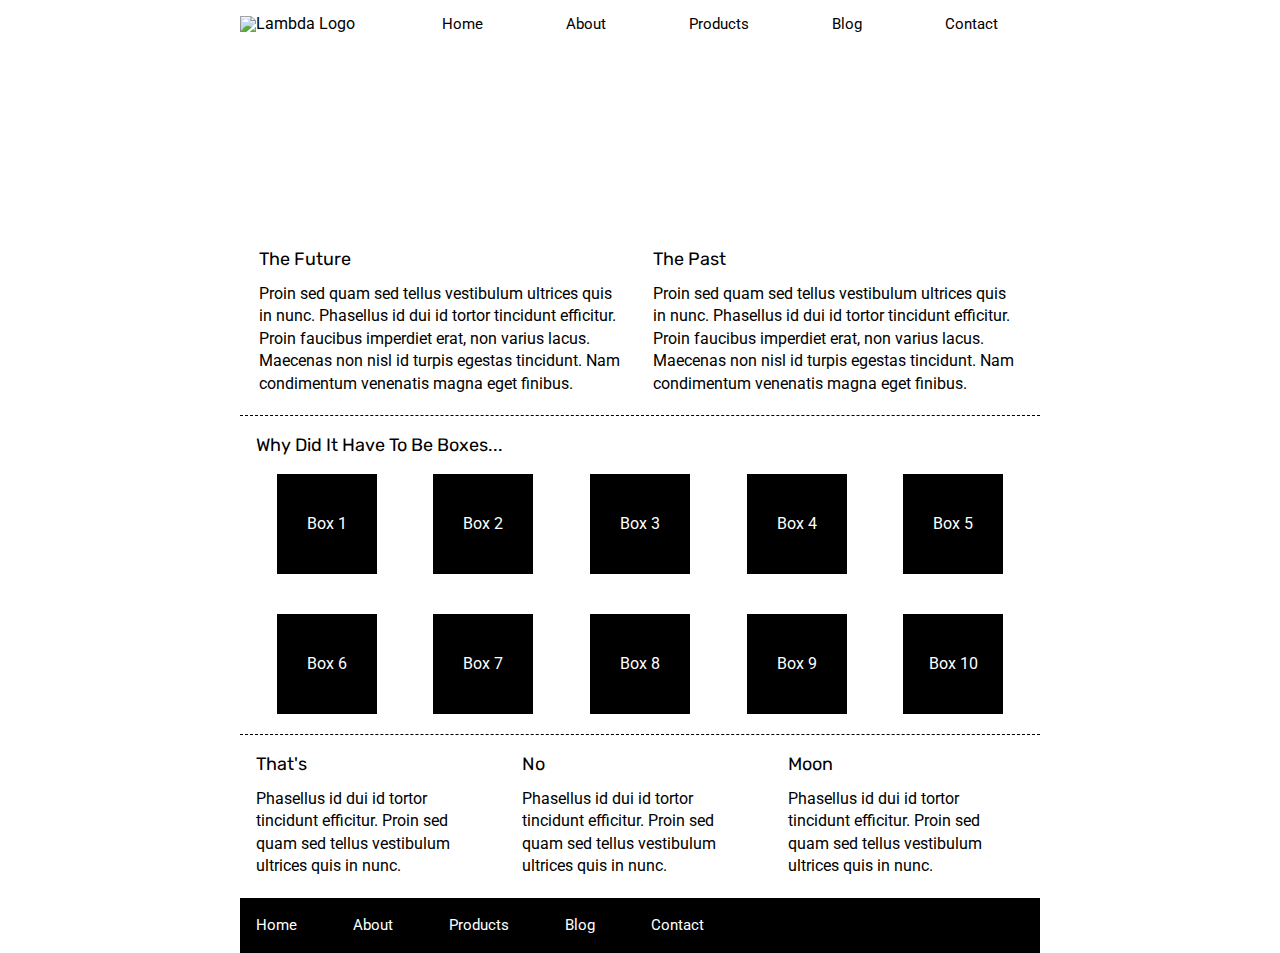
==== index.html @ 92e98fe7 "finished navbar and jumbo image" ====
<!DOCTYPE html>

<html lang="en">
  <head>
    <meta charset="utf-8" />

    <title>Sprint Challenge - Home</title>

    <link
      href="https://fonts.googleapis.com/css?family=Roboto|Rubik"
      rel="stylesheet"
    />
    <link rel="stylesheet" href="css/index.css" />
  </head>

  <body>
    <div class="container">
      <header>
        <img src="/img/lambda-black.png" alt="Lambda Logo" />
        <nav>
          <a href="/index.html">Home</a>
          <a href="/about.html">About</a>
          <a href="">Products</a>
          <a href="">Blog</a>
          <a href="">Contact</a>
        </nav>
      </header>
      <div class="jumbo"></div>
      <section class="top-content">
        <div class="text-container">
          <h2>The Future</h2>
          <p>
            Proin sed quam sed tellus vestibulum ultrices quis in nunc.
            Phasellus id dui id tortor tincidunt efficitur. Proin faucibus
            imperdiet erat, non varius lacus. Maecenas non nisl id turpis
            egestas tincidunt. Nam condimentum venenatis magna eget finibus.
          </p>
        </div>
        <div class="text-container">
          <h2>The Past</h2>
          <p>
            Proin sed quam sed tellus vestibulum ultrices quis in nunc.
            Phasellus id dui id tortor tincidunt efficitur. Proin faucibus
            imperdiet erat, non varius lacus. Maecenas non nisl id turpis
            egestas tincidunt. Nam condimentum venenatis magna eget finibus.
          </p>
        </div>
      </section>

      <section class="middle-content">
        <h2>Why Did It Have To Be Boxes...</h2>

        <div class="boxes">
          <div class="box">Box 1</div>
          <div class="box">Box 2</div>
          <div class="box">Box 3</div>
          <div class="box">Box 4</div>
          <div class="box">Box 5</div>
          <div class="box">Box 6</div>
          <div class="box">Box 7</div>
          <div class="box">Box 8</div>
          <div class="box">Box 9</div>
          <div class="box">Box 10</div>
        </div>
      </section>

      <section class="bottom-content">
        <div class="text-container">
          <h2>That's</h2>
          <p>
            Phasellus id dui id tortor tincidunt efficitur. Proin sed quam sed
            tellus vestibulum ultrices quis in nunc.
          </p>
        </div>
        <div class="text-container">
          <h2>No</h2>
          <p>
            Phasellus id dui id tortor tincidunt efficitur. Proin sed quam sed
            tellus vestibulum ultrices quis in nunc.
          </p>
        </div>
        <div class="text-container">
          <h2>Moon</h2>
          <p>
            Phasellus id dui id tortor tincidunt efficitur. Proin sed quam sed
            tellus vestibulum ultrices quis in nunc.
          </p>
        </div>
      </section>

      <footer>
        <nav>
          <a href="#">Home</a>
          <a href="#">About</a>
          <a href="#">Products</a>
          <a href="#">Blog</a>
          <a href="#">Contact</a>
        </nav>
      </footer>
    </div>
    <!-- container -->
  </body>
</html>
---- css/index.css ----
/* http://meyerweb.com/eric/tools/css/reset/ 
   v2.0 | 20110126
   License: none (public domain)
*/

html,
body,
div,
span,
applet,
object,
iframe,
h1,
h2,
h3,
h4,
h5,
h6,
p,
blockquote,
pre,
a,
abbr,
acronym,
address,
big,
cite,
code,
del,
dfn,
em,
img,
ins,
kbd,
q,
s,
samp,
small,
strike,
strong,
sub,
sup,
tt,
var,
b,
u,
i,
center,
dl,
dt,
dd,
ol,
ul,
li,
fieldset,
form,
label,
legend,
table,
caption,
tbody,
tfoot,
thead,
tr,
th,
td,
article,
aside,
canvas,
details,
embed,
figure,
figcaption,
footer,
header,
hgroup,
menu,
nav,
output,
ruby,
section,
summary,
time,
mark,
audio,
video {
  margin: 0;
  padding: 0;
  border: 0;
  font-size: 100%;
  font: inherit;
  vertical-align: baseline;
}
/* HTML5 display-role reset for older browsers */
article,
aside,
details,
figcaption,
figure,
footer,
header,
hgroup,
menu,
nav,
section {
  display: block;
}
body {
  line-height: 1;
}
ol,
ul {
  list-style: none;
}
blockquote,
q {
  quotes: none;
}
blockquote:before,
blockquote:after,
q:before,
q:after {
  content: '';
  content: none;
}
table {
  border-collapse: collapse;
  border-spacing: 0;
}

* {
  box-sizing: border-box;
}

html,
body {
  height: 100%;
  font-family: 'Roboto', sans-serif;
}

header {
  display: flex;
  justify-content: space-between;
  margin: 2% 0 4% 0;
}

header img {
  width: 20%;
}

nav {
  display: flex;
  justify-content: space-around;
  align-items: flex-end;
  width: 80%;
}

nav a {
  text-decoration: none;
  color: black;
  font-size: 15px;
}

h1,
h2,
h3,
h4,
h5 {
  font-size: 18px;
  margin-bottom: 15px;
  font-family: 'Rubik', sans-serif;
}

p {
  line-height: 1.4;
}

.container {
  width: 800px;
  margin: 0 auto;
}

.jumbo {
  background-image: url('../img/jumbo.jpg');
  height: 18vh;
  margin: 3% 0;
}

.top-content {
  display: flex;
  flex-wrap: wrap;
  justify-content: space-evenly;
  margin-bottom: 20px;
  border-bottom: 1px dashed black;
}

.top-content .text-container {
  width: 48%;
  padding: 0 1%;
  padding-bottom: 20px;
}

.middle-content {
  margin-bottom: 20px;
  border-bottom: 1px dashed black;
}

.middle-content h2 {
  padding: 0 2%;
  margin-bottom: 0;
}

.middle-content .boxes {
  display: flex;
  flex-wrap: wrap;
  justify-content: space-evenly;
}

.middle-content .boxes .box {
  width: 12.5%;
  height: 100px;
  background: black;
  margin: 20px 2.5%;
  color: white;
  display: flex;
  align-items: center;
  justify-content: center;
}

.bottom-content {
  display: flex;
  margin: 0 2% 20px;
  justify-content: space-around;
}

.bottom-content .text-container {
  padding-right: 4%;
}

.bottom-content .text-container:last-child {
  padding-right: 0;
}

footer {
  width: 100%;
  background: black;
}

footer nav {
  width: 60%;
  display: flex;
  justify-content: space-between;
  align-items: center;
  padding: 20px 2%;
  font-size: 14px;
}

footer nav a {
  color: white;
  text-decoration: none;
}
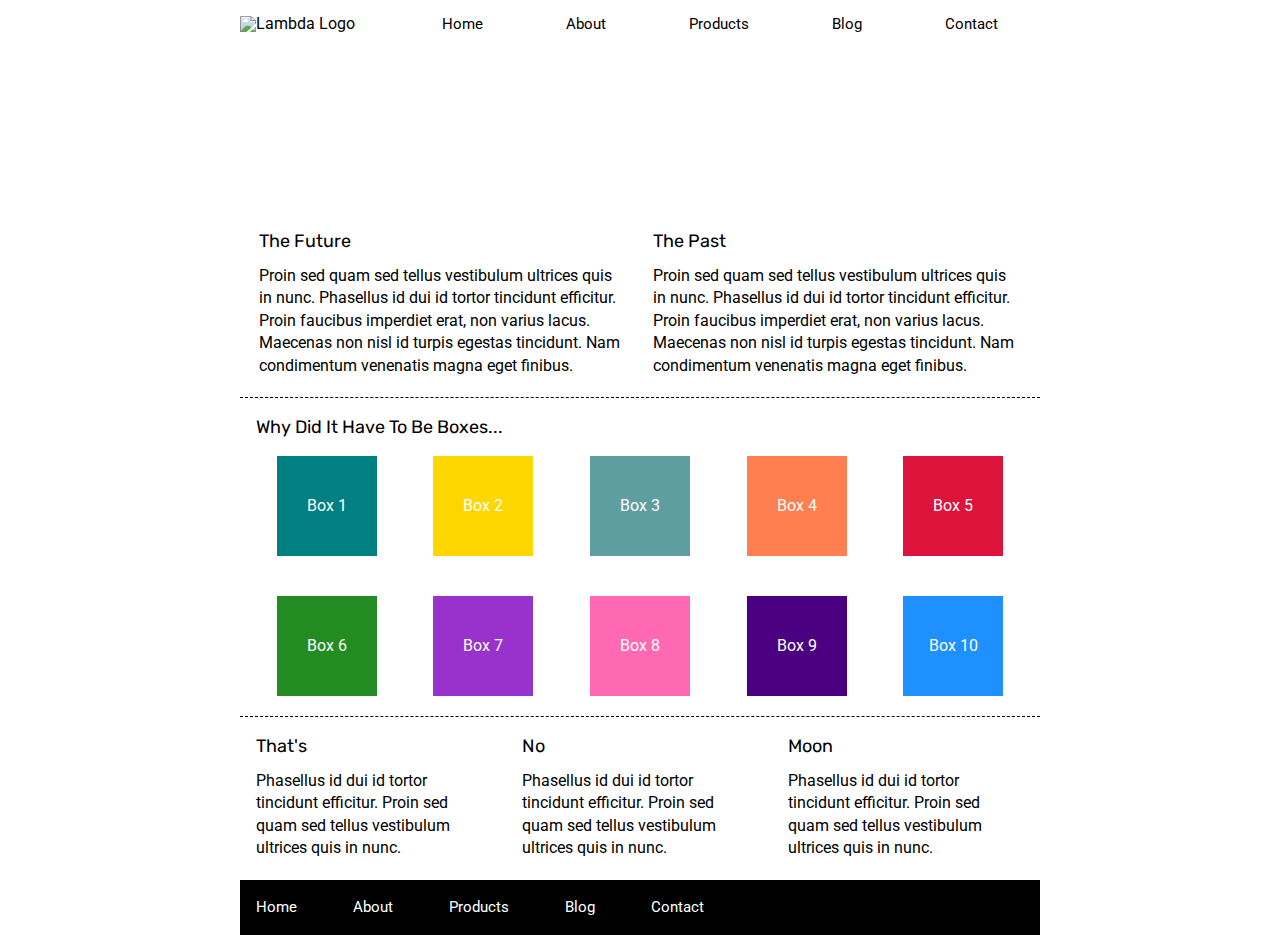
==== commit a70fb9f5: "finished all webpages, still need to work on readme questions" ====
--- a/index.html
+++ b/index.html
@@ -51,16 +51,16 @@
         <h2>Why Did It Have To Be Boxes...</h2>
 
         <div class="boxes">
-          <div class="box">Box 1</div>
-          <div class="box">Box 2</div>
-          <div class="box">Box 3</div>
-          <div class="box">Box 4</div>
-          <div class="box">Box 5</div>
-          <div class="box">Box 6</div>
-          <div class="box">Box 7</div>
-          <div class="box">Box 8</div>
-          <div class="box">Box 9</div>
-          <div class="box">Box 10</div>
+          <div class="box box1">Box 1</div>
+          <div class="box box2">Box 2</div>
+          <div class="box box3">Box 3</div>
+          <div class="box box4">Box 4</div>
+          <div class="box box5">Box 5</div>
+          <div class="box box6">Box 6</div>
+          <div class="box box7">Box 7</div>
+          <div class="box box8">Box 8</div>
+          <div class="box box9">Box 9</div>
+          <div class="box box10">Box 10</div>
         </div>
       </section>
 
--- a/css/index.css
+++ b/css/index.css
@@ -175,6 +175,16 @@
   line-height: 1.4;
 }
 
+button {
+  border-radius: 9px;
+  padding: 2.3% 2.5%;
+  width: 130px;
+  background-color: white;
+  border: 2px solid black;
+  font-size: 16px;
+  margin-bottom: 0.4rem;
+}
+
 .container {
   width: 800px;
   margin: 0 auto;
@@ -182,7 +192,13 @@
 
 .jumbo {
   background-image: url('../img/jumbo.jpg');
-  height: 18vh;
+  height: 16vh;
+  margin: 3% 0;
+}
+
+.jumbo-about {
+  background-image: url('../img/jumbo-about.png');
+  height: 16.5vh;
   margin: 3% 0;
 }
 
@@ -198,6 +214,38 @@
   width: 48%;
   padding: 0 1%;
   padding-bottom: 20px;
+}
+
+.about-top {
+  padding: 0 2% 2% 2%;
+  margin-bottom: 20px;
+  border-bottom: 1px dashed black;
+}
+
+.about-bottom {
+  padding: 0 2% 2% 2%;
+  margin-bottom: 20px;
+}
+
+.about-content {
+  display: flex;
+  flex-wrap: wrap;
+}
+
+.about-content .about-boxes {
+  width: 45%;
+  margin: 0 2.5%;
+  padding: 2% 0;
+  margin-bottom: 2.6rem;
+  border-bottom: 1px dashed black;
+}
+
+.about-content .about-boxes h2 {
+  margin-top: 3%;
+}
+
+.about-content .about-boxes p {
+  margin-bottom: 4%;
 }
 
 .middle-content {
@@ -259,3 +307,43 @@
   color: white;
   text-decoration: none;
 }
+
+.middle-content .boxes .box1 {
+  background: teal;
+}
+
+.middle-content .boxes .box2 {
+  background: gold;
+}
+
+.middle-content .boxes .box3 {
+  background: cadetblue;
+}
+
+.middle-content .boxes .box4 {
+  background: coral;
+}
+
+.middle-content .boxes .box5 {
+  background: crimson;
+}
+
+.middle-content .boxes .box6 {
+  background: forestgreen;
+}
+
+.middle-content .boxes .box7 {
+  background: darkorchid;
+}
+
+.middle-content .boxes .box8 {
+  background: hotpink;
+}
+
+.middle-content .boxes .box9 {
+  background: indigo;
+}
+
+.middle-content .boxes .box10 {
+  background: dodgerblue;
+}
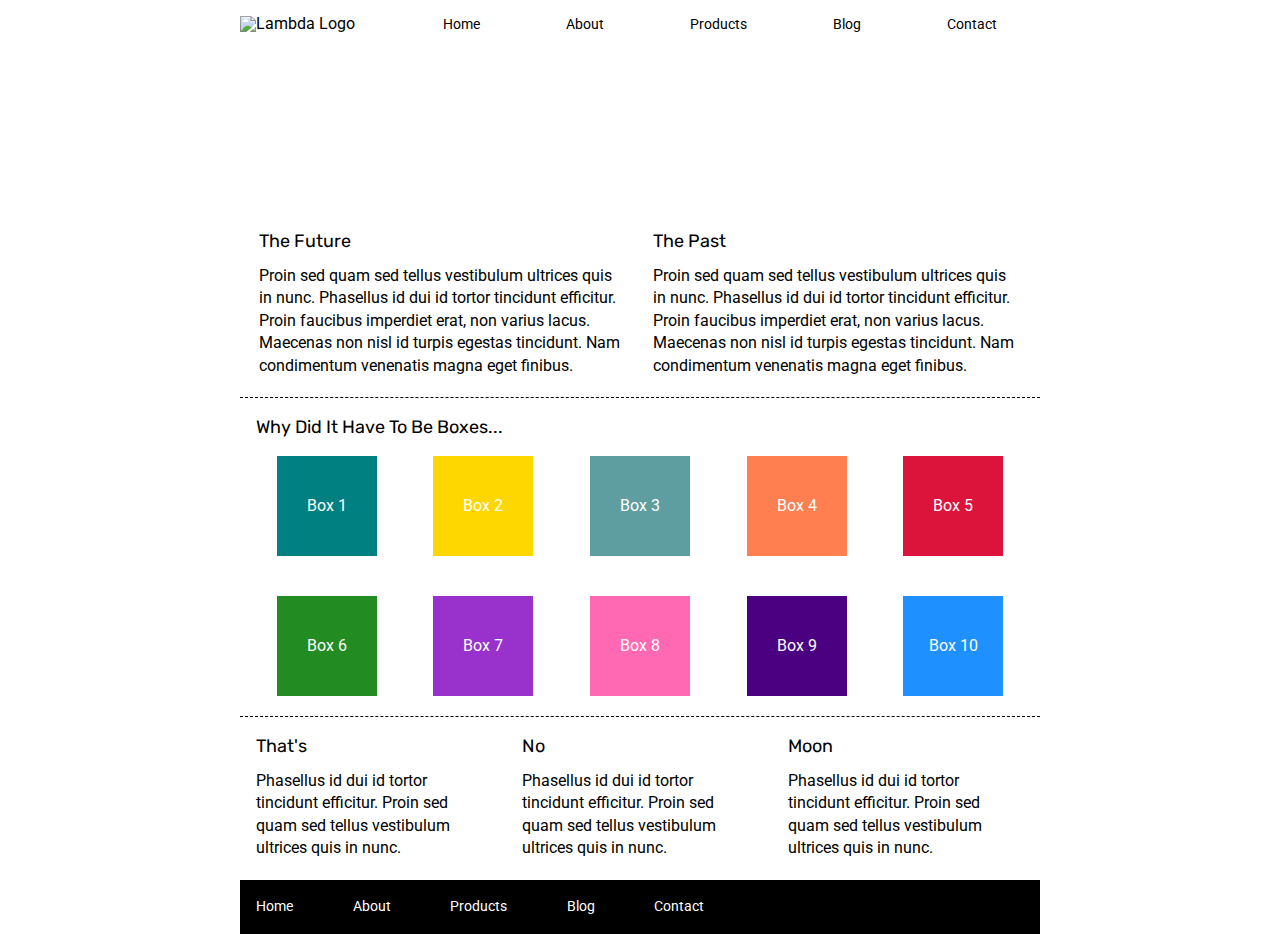
==== commit e399af8b: "ready for submit" ====
--- a/index.html
+++ b/index.html
@@ -3,16 +3,13 @@
 <html lang="en">
   <head>
     <meta charset="utf-8" />
-
     <title>Sprint Challenge - Home</title>
-
     <link
       href="https://fonts.googleapis.com/css?family=Roboto|Rubik"
       rel="stylesheet"
     />
     <link rel="stylesheet" href="css/index.css" />
   </head>
-
   <body>
     <div class="container">
       <header>
@@ -20,9 +17,9 @@
         <nav>
           <a href="/index.html">Home</a>
           <a href="/about.html">About</a>
-          <a href="">Products</a>
-          <a href="">Blog</a>
-          <a href="">Contact</a>
+          <a href="#">Products</a>
+          <a href="#">Blog</a>
+          <a href="#">Contact</a>
         </nav>
       </header>
       <div class="jumbo"></div>
@@ -90,8 +87,8 @@
 
       <footer>
         <nav>
-          <a href="#">Home</a>
-          <a href="#">About</a>
+          <a href="/index.html">Home</a>
+          <a href="/about.html">About</a>
           <a href="#">Products</a>
           <a href="#">Blog</a>
           <a href="#">Contact</a>
--- a/css/index.css
+++ b/css/index.css
@@ -158,7 +158,7 @@
 nav a {
   text-decoration: none;
   color: black;
-  font-size: 15px;
+  font-size: 0.9rem;
 }
 
 h1,
@@ -178,10 +178,10 @@
 button {
   border-radius: 9px;
   padding: 2.3% 2.5%;
-  width: 130px;
+  width: 36%;
   background-color: white;
   border: 2px solid black;
-  font-size: 16px;
+  font-size: 1rem;
   margin-bottom: 0.4rem;
 }
 
@@ -204,7 +204,6 @@
 
 .top-content {
   display: flex;
-  flex-wrap: wrap;
   justify-content: space-evenly;
   margin-bottom: 20px;
   border-bottom: 1px dashed black;
@@ -216,15 +215,109 @@
   padding-bottom: 20px;
 }
 
+.middle-content {
+  margin-bottom: 20px;
+  border-bottom: 1px dashed black;
+}
+
+.middle-content h2 {
+  padding: 0 2%;
+  margin-bottom: 0;
+}
+
+.middle-content .boxes {
+  display: flex;
+  flex-wrap: wrap;
+  justify-content: space-evenly;
+}
+
+.middle-content .boxes .box {
+  width: 12.5%;
+  height: 100px;
+  margin: 20px 2.5%;
+  color: white;
+  display: flex;
+  align-items: center;
+  justify-content: center;
+}
+
+.bottom-content {
+  display: flex;
+  margin: 0 2% 20px;
+  justify-content: space-around;
+}
+
+.bottom-content .text-container {
+  padding-right: 4%;
+}
+
+.bottom-content .text-container:last-child {
+  padding-right: 0;
+}
+
+footer {
+  width: 100%;
+  background: black;
+}
+
+footer nav {
+  width: 60%;
+  display: flex;
+  justify-content: space-between;
+  align-items: center;
+  padding: 20px 2%;
+  font-size: 14px;
+}
+
+footer nav a {
+  color: white;
+  text-decoration: none;
+}
+
+.middle-content .boxes .box1 {
+  background: teal;
+}
+
+.middle-content .boxes .box2 {
+  background: gold;
+}
+
+.middle-content .boxes .box3 {
+  background: cadetblue;
+}
+
+.middle-content .boxes .box4 {
+  background: coral;
+}
+
+.middle-content .boxes .box5 {
+  background: crimson;
+}
+
+.middle-content .boxes .box6 {
+  background: forestgreen;
+}
+
+.middle-content .boxes .box7 {
+  background: darkorchid;
+}
+
+.middle-content .boxes .box8 {
+  background: hotpink;
+}
+
+.middle-content .boxes .box9 {
+  background: indigo;
+}
+
+.middle-content .boxes .box10 {
+  background: dodgerblue;
+}
+
 .about-top {
   padding: 0 2% 2% 2%;
-  margin-bottom: 20px;
+  margin-bottom: 1rem;
   border-bottom: 1px dashed black;
-}
-
-.about-bottom {
-  padding: 0 2% 2% 2%;
-  margin-bottom: 20px;
 }
 
 .about-content {
@@ -248,102 +341,7 @@
   margin-bottom: 4%;
 }
 
-.middle-content {
-  margin-bottom: 20px;
-  border-bottom: 1px dashed black;
-}
-
-.middle-content h2 {
-  padding: 0 2%;
-  margin-bottom: 0;
-}
-
-.middle-content .boxes {
-  display: flex;
-  flex-wrap: wrap;
-  justify-content: space-evenly;
-}
-
-.middle-content .boxes .box {
-  width: 12.5%;
-  height: 100px;
-  background: black;
-  margin: 20px 2.5%;
-  color: white;
-  display: flex;
-  align-items: center;
-  justify-content: center;
-}
-
-.bottom-content {
-  display: flex;
-  margin: 0 2% 20px;
-  justify-content: space-around;
-}
-
-.bottom-content .text-container {
-  padding-right: 4%;
-}
-
-.bottom-content .text-container:last-child {
-  padding-right: 0;
-}
-
-footer {
-  width: 100%;
-  background: black;
-}
-
-footer nav {
-  width: 60%;
-  display: flex;
-  justify-content: space-between;
-  align-items: center;
-  padding: 20px 2%;
-  font-size: 14px;
-}
-
-footer nav a {
-  color: white;
-  text-decoration: none;
-}
-
-.middle-content .boxes .box1 {
-  background: teal;
-}
-
-.middle-content .boxes .box2 {
-  background: gold;
-}
-
-.middle-content .boxes .box3 {
-  background: cadetblue;
-}
-
-.middle-content .boxes .box4 {
-  background: coral;
-}
-
-.middle-content .boxes .box5 {
-  background: crimson;
-}
-
-.middle-content .boxes .box6 {
-  background: forestgreen;
-}
-
-.middle-content .boxes .box7 {
-  background: darkorchid;
-}
-
-.middle-content .boxes .box8 {
-  background: hotpink;
-}
-
-.middle-content .boxes .box9 {
-  background: indigo;
-}
-
-.middle-content .boxes .box10 {
-  background: dodgerblue;
-}
+.about-bottom {
+  padding: 0 2% 2% 2%;
+  margin-bottom: 1rem;
+}
